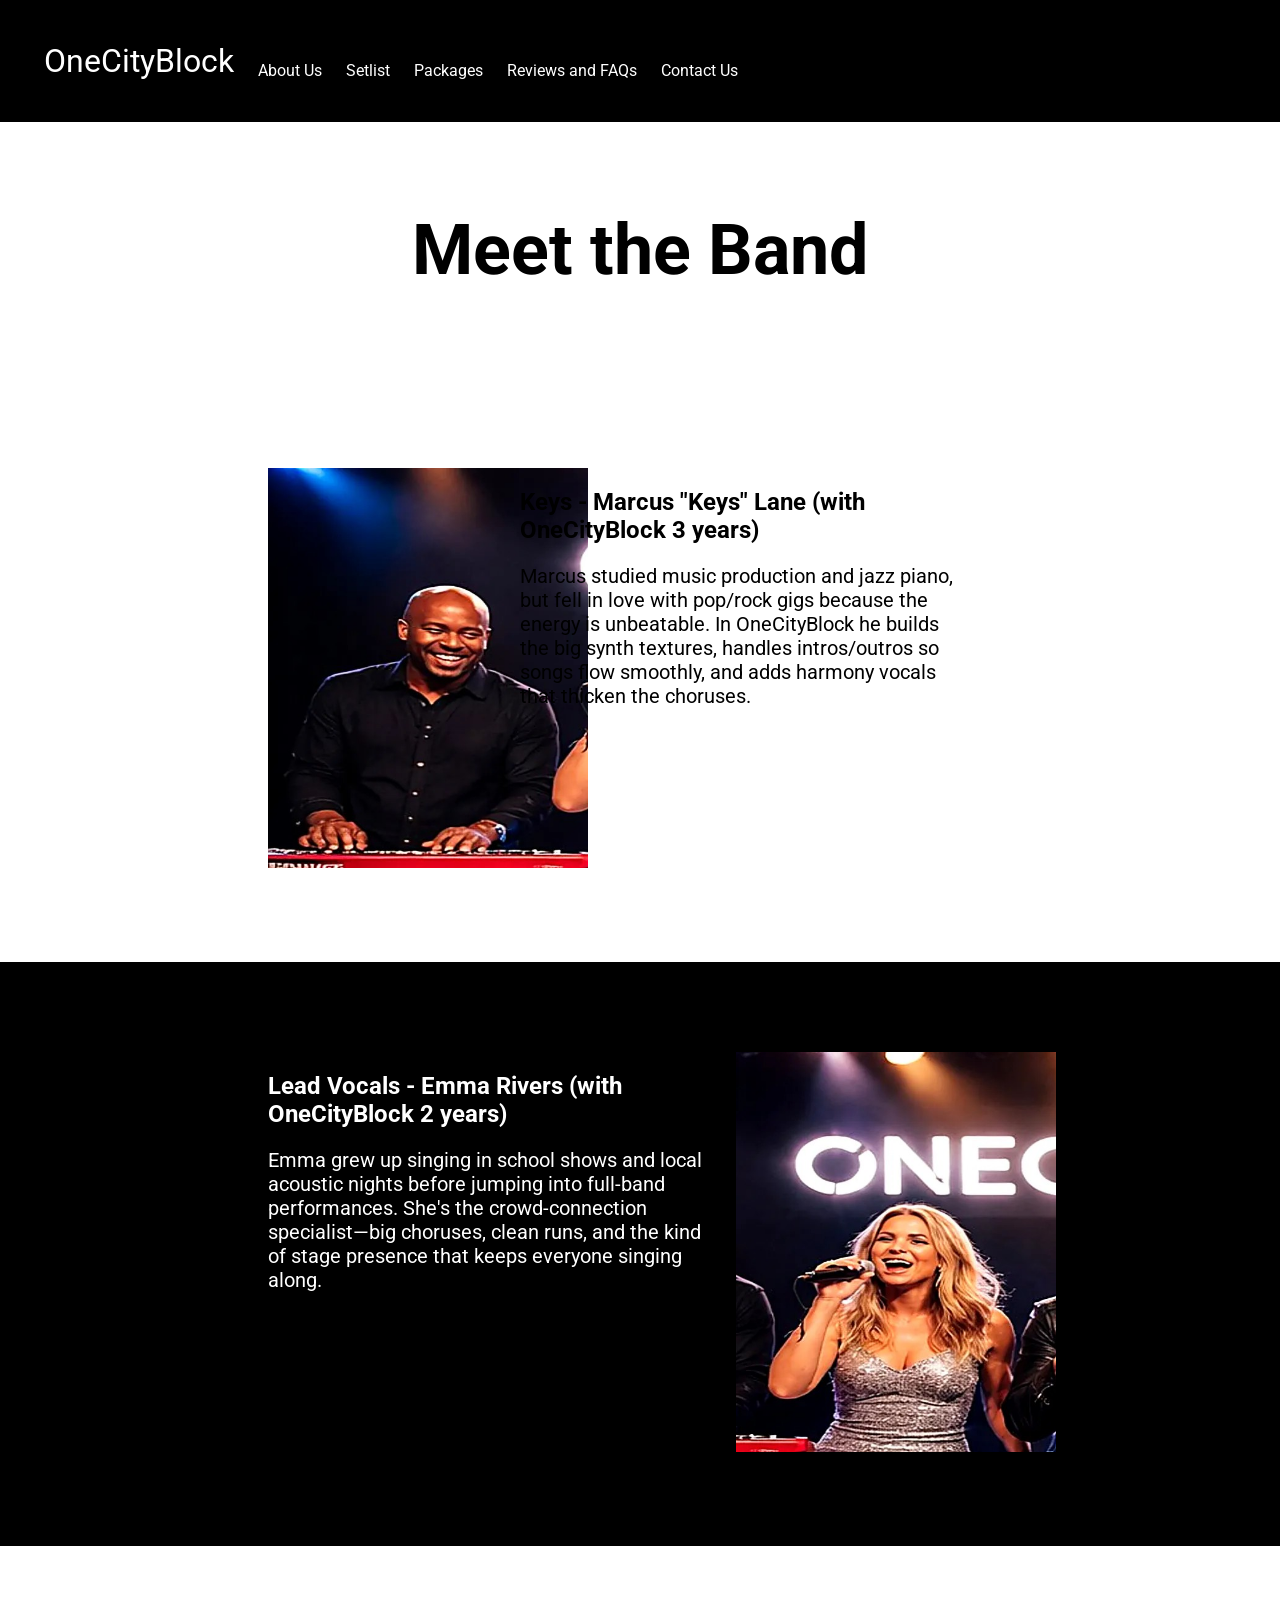
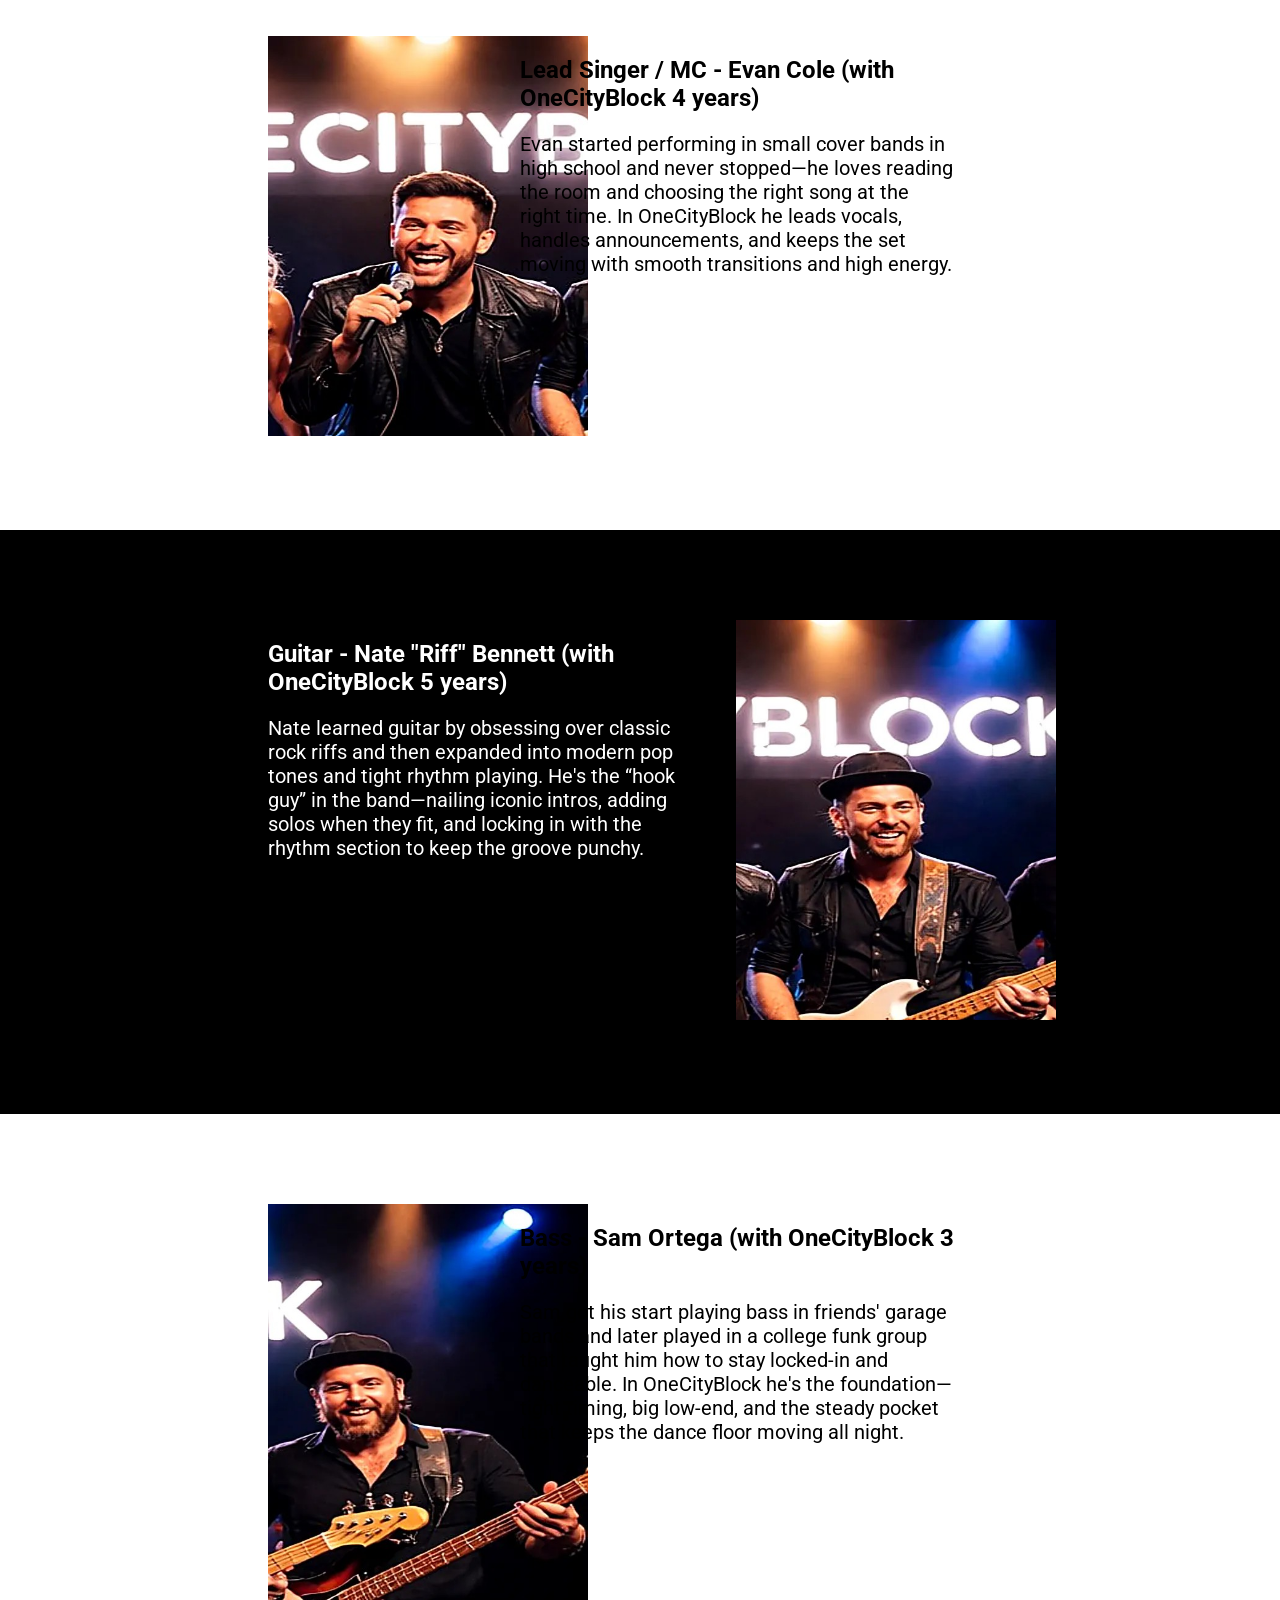
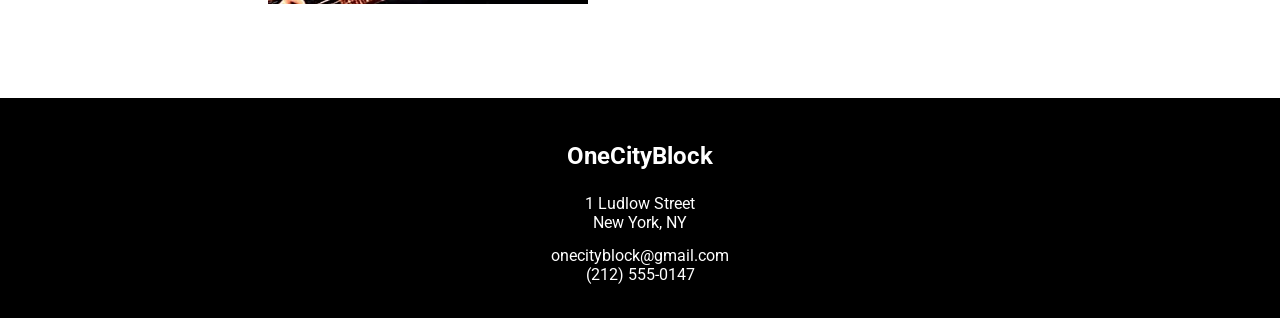
==== about.html @ 922a5faf "first upload" ====
<!DOCTYPE html>
<html>
<head>

    <link rel="preconnect" href="https://fonts.googleapis.com">
    <link rel="preconnect" href="https://fonts.gstatic.com" crossorigin>
    <link href="https://fonts.googleapis.com/css2?family=Roboto:ital,wght@0,100..900;1,100..900&display=swap" rel="stylesheet">

    <link rel='stylesheet' href='styles.css'>
    <style type = "text/css">
        #part ul{list-style-type: none;}
        #part ul li{font-size: 20px; display: inline-block;}
        /*Centers the page hero and makes the font bigger*/
        h1{text-align: center; font-size: 70px; font-weight: 700; padding: 40px 24px;}
        #bio_wrap p{font-size: 20px;}

        /*Creates a box for the bio content*/
        #bio_1, #bio_3, #bio_5{width: 100%; padding: 30px 20px; box-sizing: border-box; padding: 90px 20px;}
        /*Makes the bio and picture of the band member adjacent*/
        #bio_1 .bio, #bio_1 .pic, #bio_3 .bio, #bio_3 .pic, #bio_5 .bio, #bio_5 .pic{display: inline-block; 
                                                               vertical-align: top; box-sizing: border-box;}
        /*Sets width and text alingment of the bio*/
        #bio_1 .bio, #bio_3 .bio, #bio_5 .bio{width: 35%; text-align: left; margin-left: 0px; }
        /*Sets width and of the picture and shifts it to the right*/
        #bio_1 .pic, #bio_3 .pic, #bio_5 .pic{width: 20%; margin-left: 20%;}
        /*Adjusts the size of the picture*/
        #bio_1 .pic img, #bio_3 .pic img, #bio_5 .pic img{width: auto; height: 400px;}

        /*Creates a box for the content with a black background and sets font color to white*/
        #bio_2, #bio_4{width: 100%; padding: 30px 20px; box-sizing: border-box;  
                       background-color: #000000; color: #ffffff; padding: 90px 20px;}
        /*Makes the bio and picture of the band member adjacent*/
        #bio_2 .bio, #bio_2 .pic, #bio_4 .bio, #bio_4 .pic{display: inline-block; vertical-align: top; box-sizing: border-box;}
        /*Sets width and text alingment of the bio. Also shifts to the right*/
        #bio_2 .bio, #bio_4 .bio{width: 35%; text-align: left; margin-left: 20%; margin-right:30px }
        /*Sets width and of the picture*/
        #bio_2 .pic, #bio_4 .pic{width: 25%; margin-right: 0;}
        /*Adjusts the size of the picture*/
        #bio_2 .pic img, #bio_4 .pic img{width: auto; height: 400px;}

    </style>
    <meta charset="utf-8">
    <title>About Us</title>
</head>

<body>
    <main>
        <div id = "nav">
            <ul>
                <li class = 'logo'><a href = 'home.html'>OneCityBlock</a></li>
                <li><a href = 'about.html'>About Us</a></li>
                <li><a href = 'setlist.html'>Setlist</a></li>
                <li><a href = 'packages.html'>Packages</a></li>
                <li><a href = 'review_faq.html'>Reviews and FAQs</a></li>
                <li><a href = 'contact.html'>Contact Us</a></li>
            </ul>
        </div>
        <h1>Meet the Band</h1>

        <div id="bio_wrap">
            <div id="bio_1">
                <div class="pic">
                    <img src="memb1.jpg">
                </div>

                <div class="bio">
                    <h2>Keys - Marcus "Keys" Lane (with OneCityBlock 3 years) </h2>
                    <p>Marcus studied music production and jazz piano, but fell
                    in love with pop/rock gigs because the energy is unbeatable. 
                    In OneCityBlock he builds the big synth textures, handles 
                    intros/outros so songs flow smoothly, and adds harmony vocals 
                    that thicken the choruses.</p>
                </div>
            </div>

            <div id="bio_2">
                <div class="bio">
                    <h2>Lead Vocals - Emma Rivers (with OneCityBlock 2 years)</h2>
                    <p>Emma grew up singing in school shows and local acoustic 
                        nights before jumping into full-band performances. She's the 
                        crowd-connection specialist—big choruses, clean runs, and the 
                        kind of stage presence that keeps everyone singing along.</p>
                </div>

                <div class="pic">
                    <img src="memb3.jpg">
                </div>
            </div>

            <div id="bio_3">
                <div class="pic">
                    <img src="memb5.jpg">
                </div>

                <div class="bio">
                    <h2>Lead Singer / MC - Evan Cole (with OneCityBlock 4 years)</h2>
                    <p>Evan started performing in small cover bands in high school 
                        and never stopped—he loves reading the room and choosing the 
                        right song at the right time. In OneCityBlock he leads vocals, 
                        handles announcements, and keeps the set moving with smooth 
                        transitions and high energy.</p>
                </div>
            </div>

            <div id="bio_4">
                <div class="bio">
                    <h2>Guitar - Nate "Riff" Bennett (with OneCityBlock 5 years)</h2>
                    <p>Nate learned guitar by obsessing over classic rock riffs and 
                        then expanded into modern pop tones and tight rhythm playing. 
                        He's the “hook guy” in the band—nailing iconic intros, adding 
                        solos when they fit, and locking in with the rhythm section 
                        to keep the groove punchy.</p>
                </div>

                <div class="pic">
                    <img src="memb2.jpg">
                </div>
            </div>

            <div id="bio_5">
                <div class="pic">
                    <img src="memb4.jpg">
                </div>

                <div class="bio">
                    <h2>Bass - Sam Ortega (with OneCityBlock 3 years)</h2>
                    <p>Sam got his start playing bass in friends' garage 
                        bands and later played in a college funk group that 
                        taught him how to stay locked-in and danceable. In 
                        OneCityBlock he's the foundation—tight timing, big 
                        low-end, and the steady pocket that keeps the dance 
                        floor moving all night.</p>
                </div>
            </div>
        </div>
    </main>

        
    <div id="footer">
        <h3>OneCityBlock</h3>
        <p>1 Ludlow Street <br /> New York, NY</p>
        <p>
            <a href="mailto:onecityblock@gmail.com">onecityblock@gmail.com</a> <br />
            <a href="tel:12125550147">(212) 555-0147</a>
        </p>
    </div>


</body>
</html>
---- styles.css ----
@charset "utf-8";

body{font-family: 'Roboto', sans-serif; margin: 0;}
#nav {background-color: #000000; padding: 24px;}
#nav ul{list-style: none; padding: 2px 10px;}
#nav ul li{display: inline-block; vertical-align: bottom;}
#nav ul li.logo a{color: #ffffff; text-decoration: none; font-size: 32px;}
#nav ul li a{color: #ffffff; text-decoration: none; padding:2px 10px}
#nav ul li a:hover{text-decoration: underline;}
#nav ul li.logo a:hover{text-decoration: none;}

/*Background for footer*/
#footer{background-color: #000000; color: #ffffff; padding: 20px 20px;
        text-align: center; font-size: 16px;}
/*footer header size*/
#footer h3{font-size: 24px;}
/*Sets email and phone link to white without underline*/
#footer a{color: #ffffff; text-decoration: none;}
/*Spacing between footer items*/
#footer p{margin: 14px 0;}
/*Underlines phone and email when hovering over them*/
#footer a:hover{text-decoration: underline;}

/*Found on StackOverflow, makes sure footer always sits on bottom of page*/
body,html{height: 100%;}
body{min-height: 100vh; margin: 0; display: flex; flex-direction: column;}
main{flex: 1;}
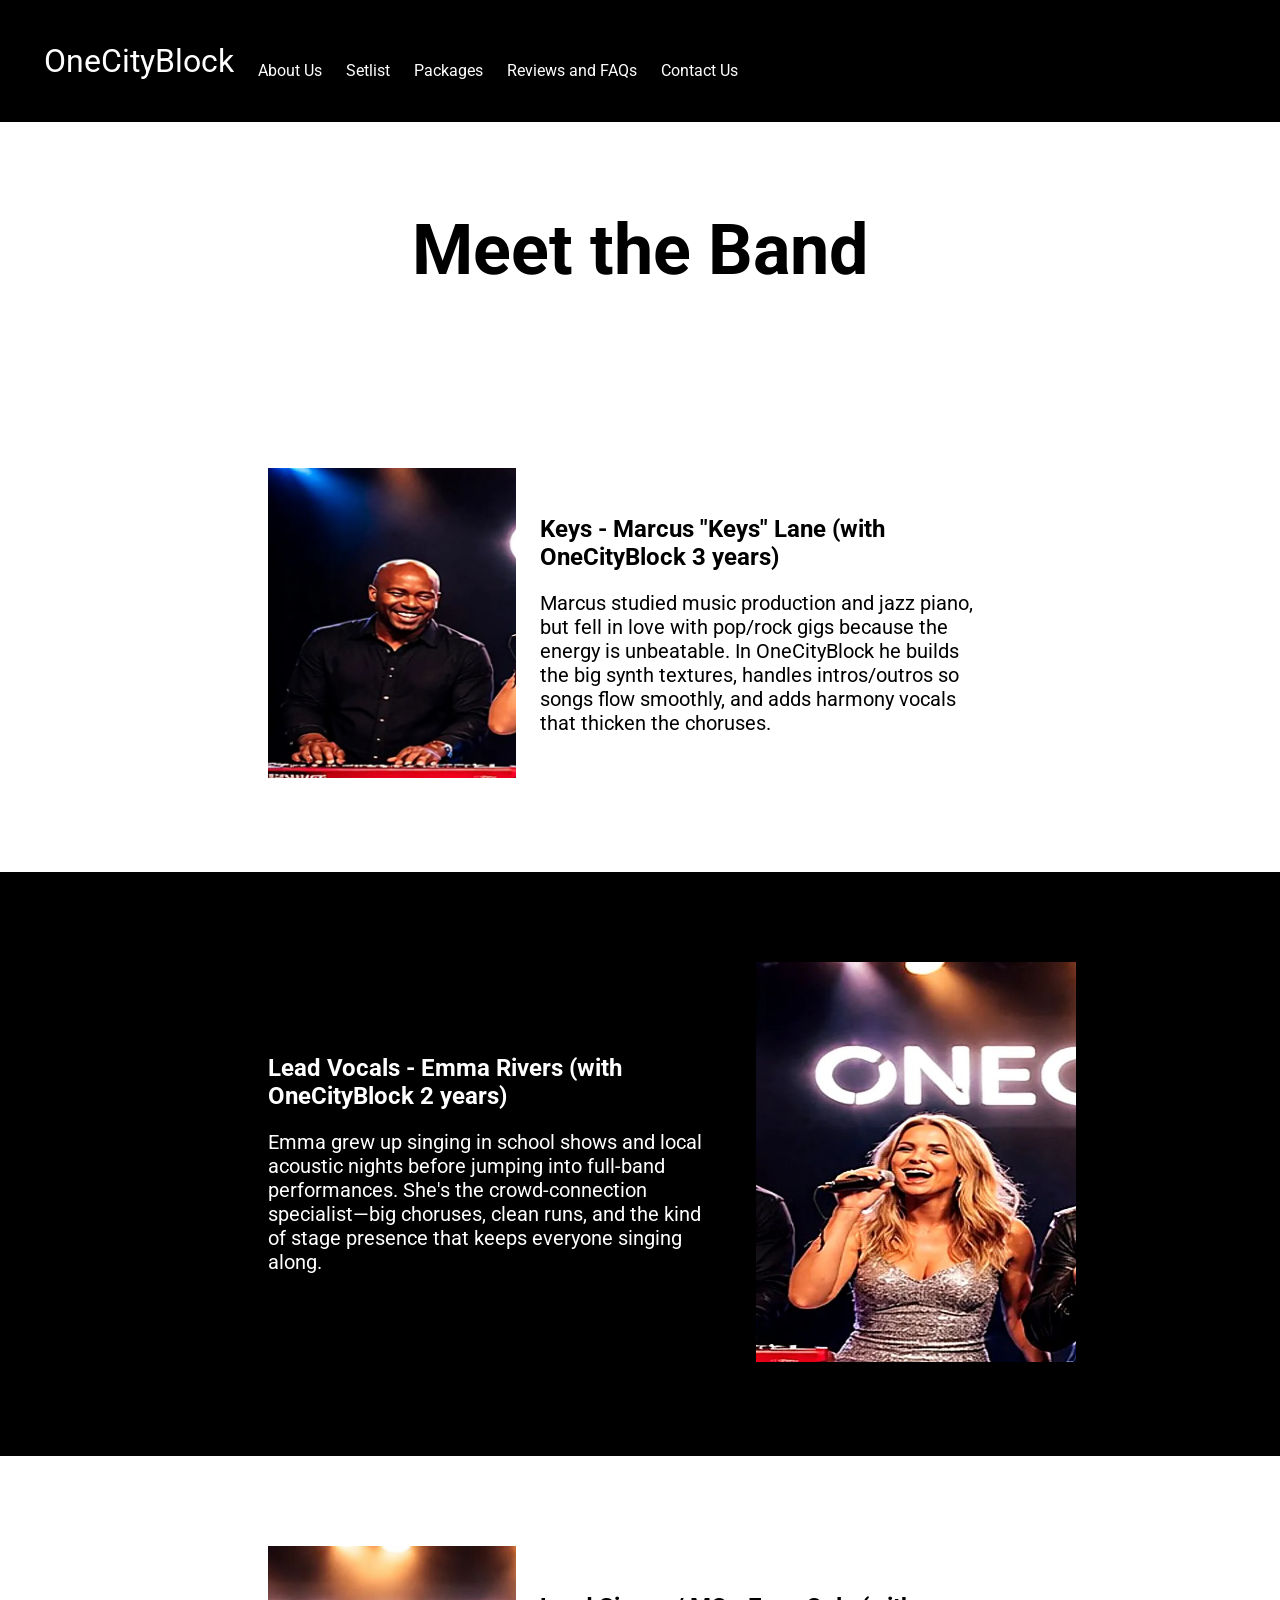
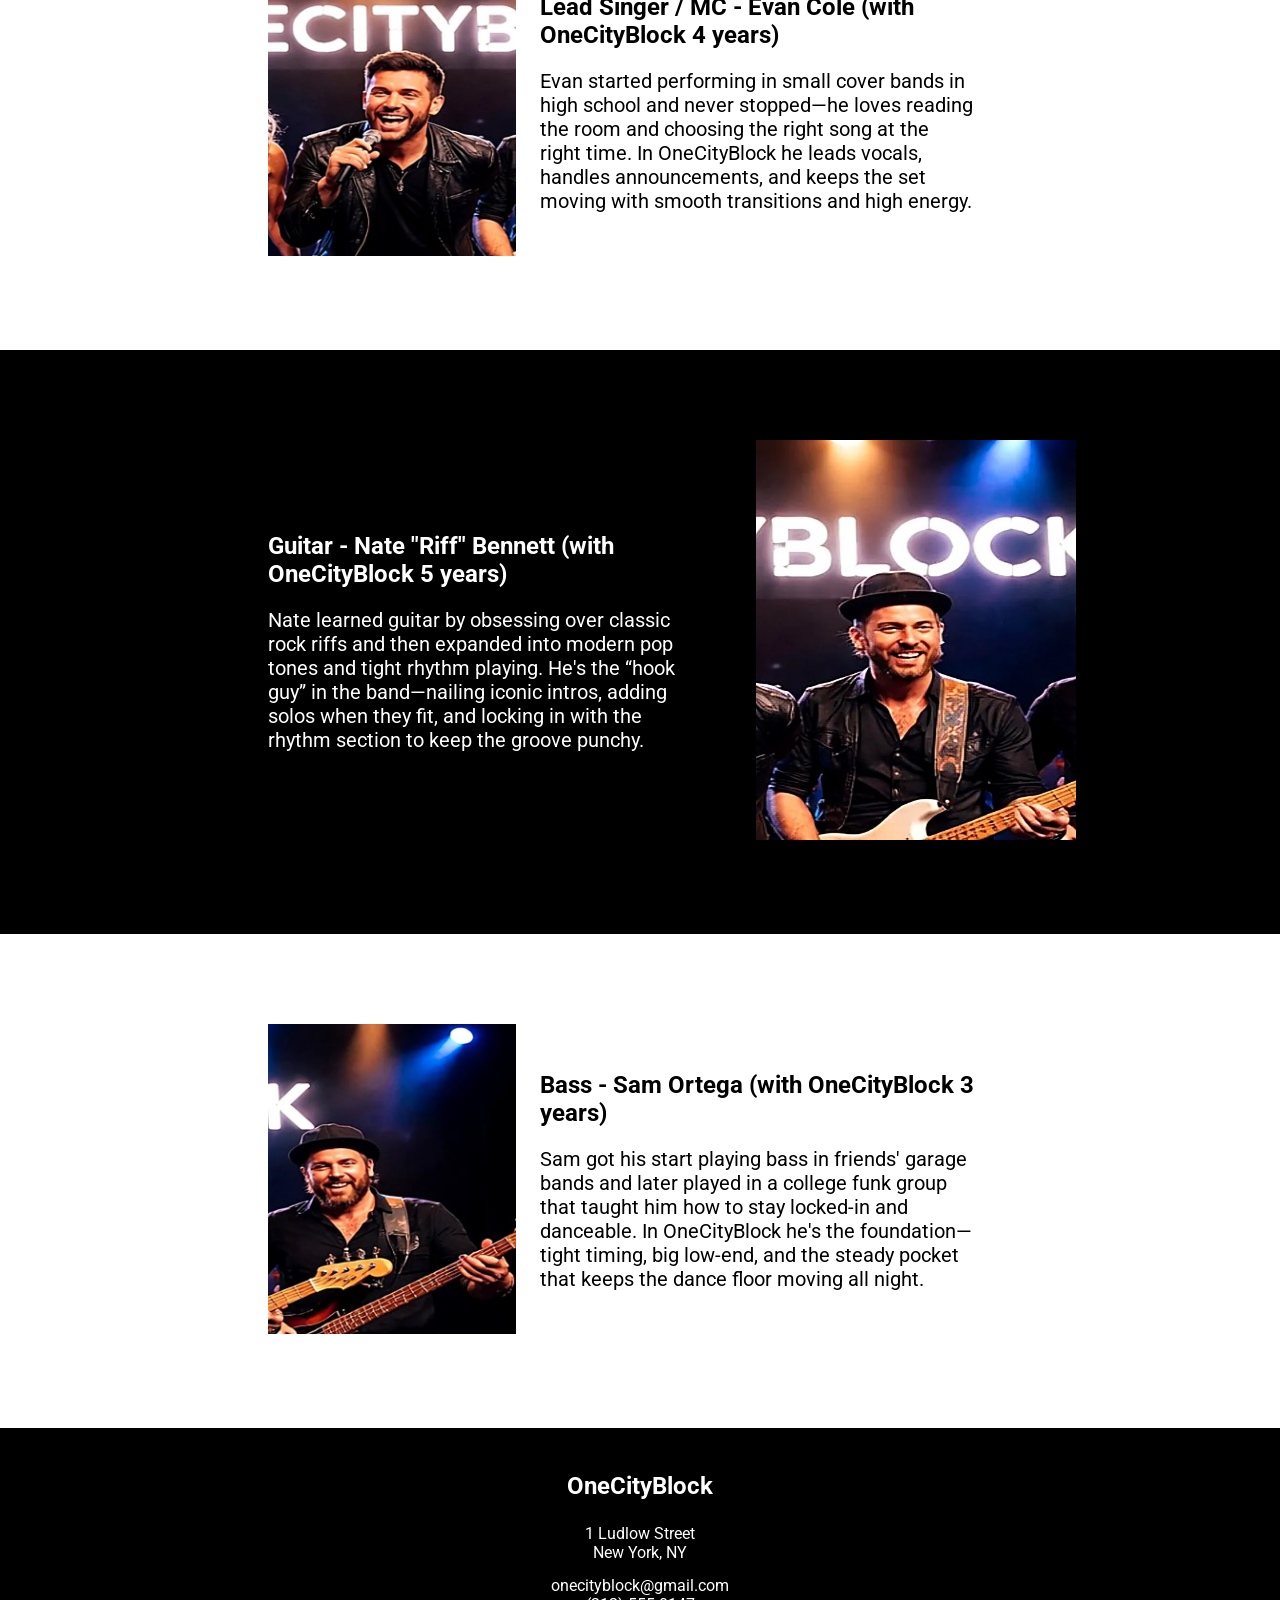
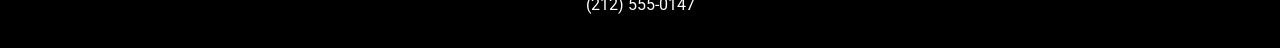
==== commit 60b719f6: "Add files via upload" ====
--- a/about.html
+++ b/about.html
@@ -15,22 +15,18 @@
         #bio_wrap p{font-size: 20px;}
 
         /*Creates a box for the bio content*/
-        #bio_1, #bio_3, #bio_5{width: 100%; padding: 30px 20px; box-sizing: border-box; padding: 90px 20px;}
-        /*Makes the bio and picture of the band member adjacent*/
-        #bio_1 .bio, #bio_1 .pic, #bio_3 .bio, #bio_3 .pic, #bio_5 .bio, #bio_5 .pic{display: inline-block; 
-                                                               vertical-align: top; box-sizing: border-box;}
+        #bio_1, #bio_3, #bio_5{width: 100%; box-sizing: border-box; padding: 90px 20px; display: flex; 
+                               align-items: center; gap: 24px;}
         /*Sets width and text alingment of the bio*/
         #bio_1 .bio, #bio_3 .bio, #bio_5 .bio{width: 35%; text-align: left; margin-left: 0px; }
         /*Sets width and of the picture and shifts it to the right*/
         #bio_1 .pic, #bio_3 .pic, #bio_5 .pic{width: 20%; margin-left: 20%;}
         /*Adjusts the size of the picture*/
-        #bio_1 .pic img, #bio_3 .pic img, #bio_5 .pic img{width: auto; height: 400px;}
+        #bio_1 .pic img, #bio_3 .pic img, #bio_5 .pic img{width: 100%; height: auto; max-height: 400px;}
 
         /*Creates a box for the content with a black background and sets font color to white*/
-        #bio_2, #bio_4{width: 100%; padding: 30px 20px; box-sizing: border-box;  
-                       background-color: #000000; color: #ffffff; padding: 90px 20px;}
-        /*Makes the bio and picture of the band member adjacent*/
-        #bio_2 .bio, #bio_2 .pic, #bio_4 .bio, #bio_4 .pic{display: inline-block; vertical-align: top; box-sizing: border-box;}
+        #bio_2, #bio_4{width: 100%; box-sizing: border-box; padding: 90px 20px; display: flex;
+                       align-items: center; gap: 24px; background-color: #000000; color: #ffffff;}
         /*Sets width and text alingment of the bio. Also shifts to the right*/
         #bio_2 .bio, #bio_4 .bio{width: 35%; text-align: left; margin-left: 20%; margin-right:30px }
         /*Sets width and of the picture*/
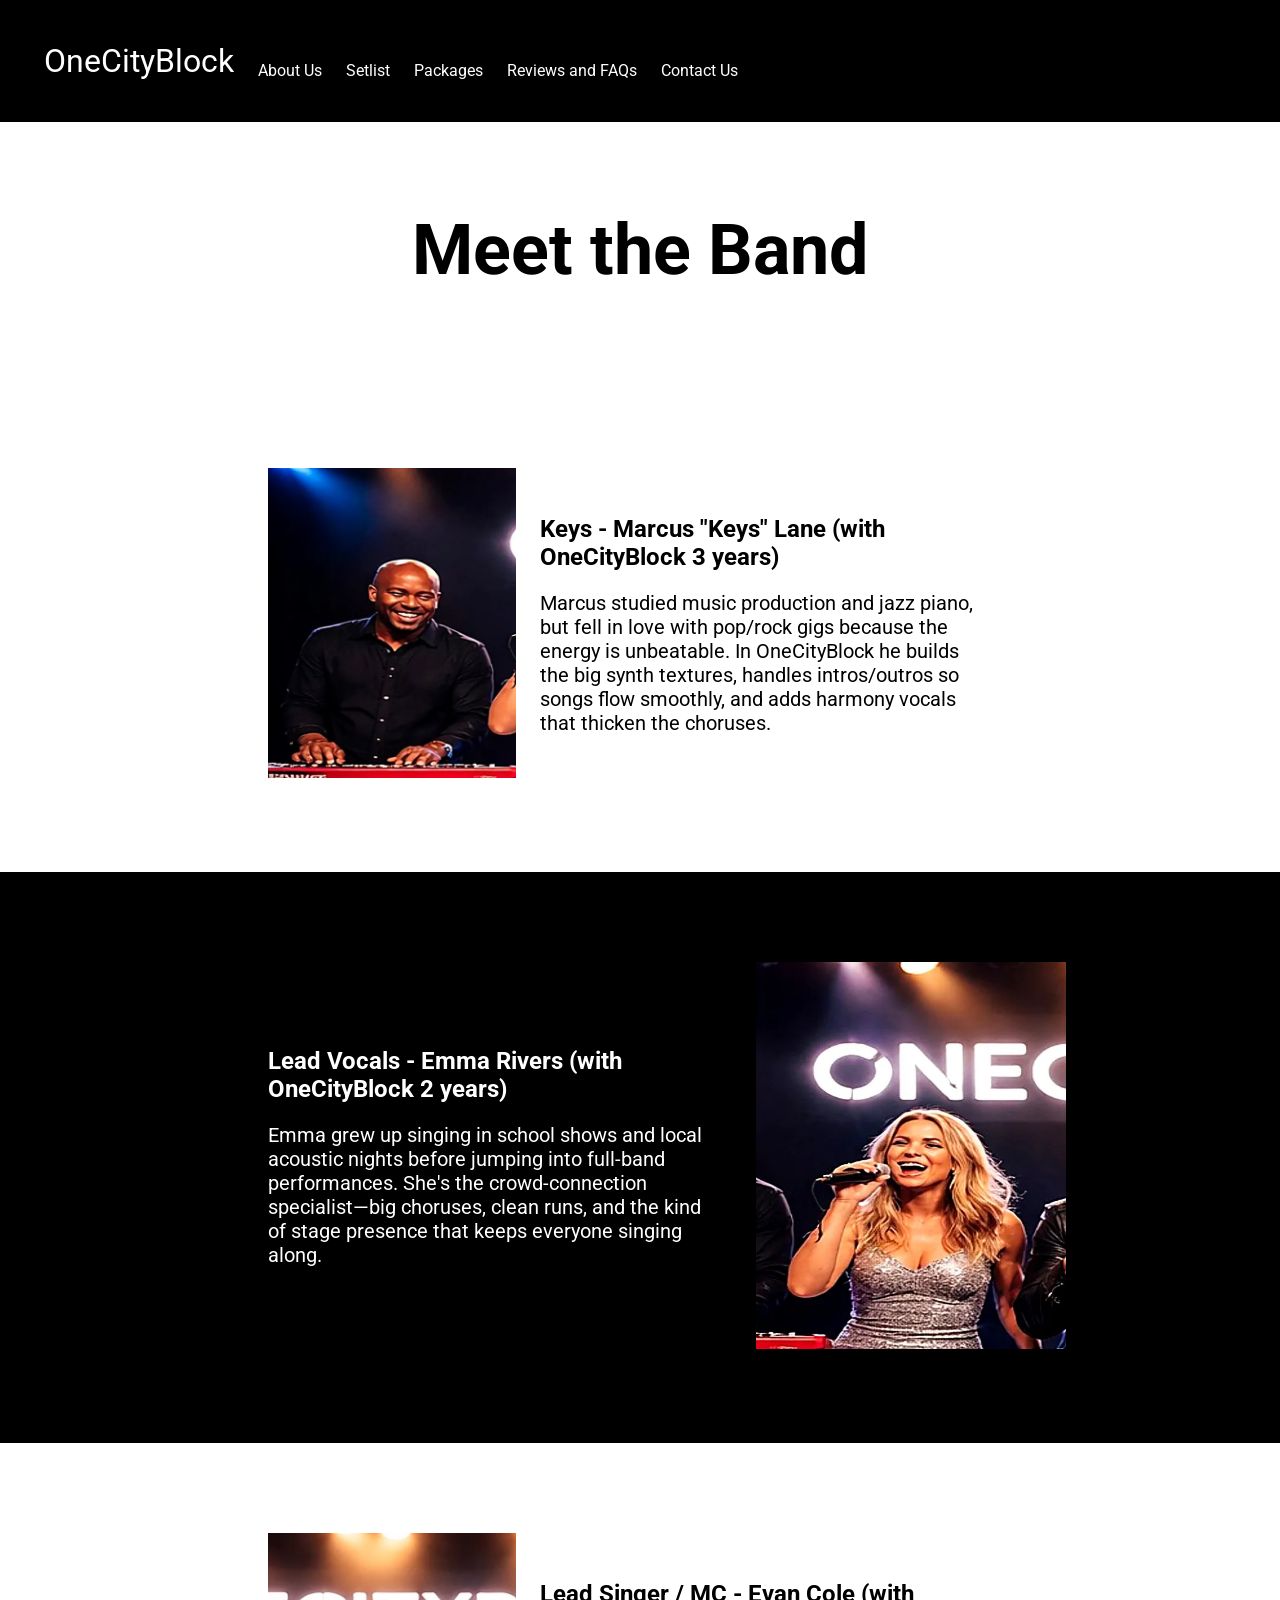
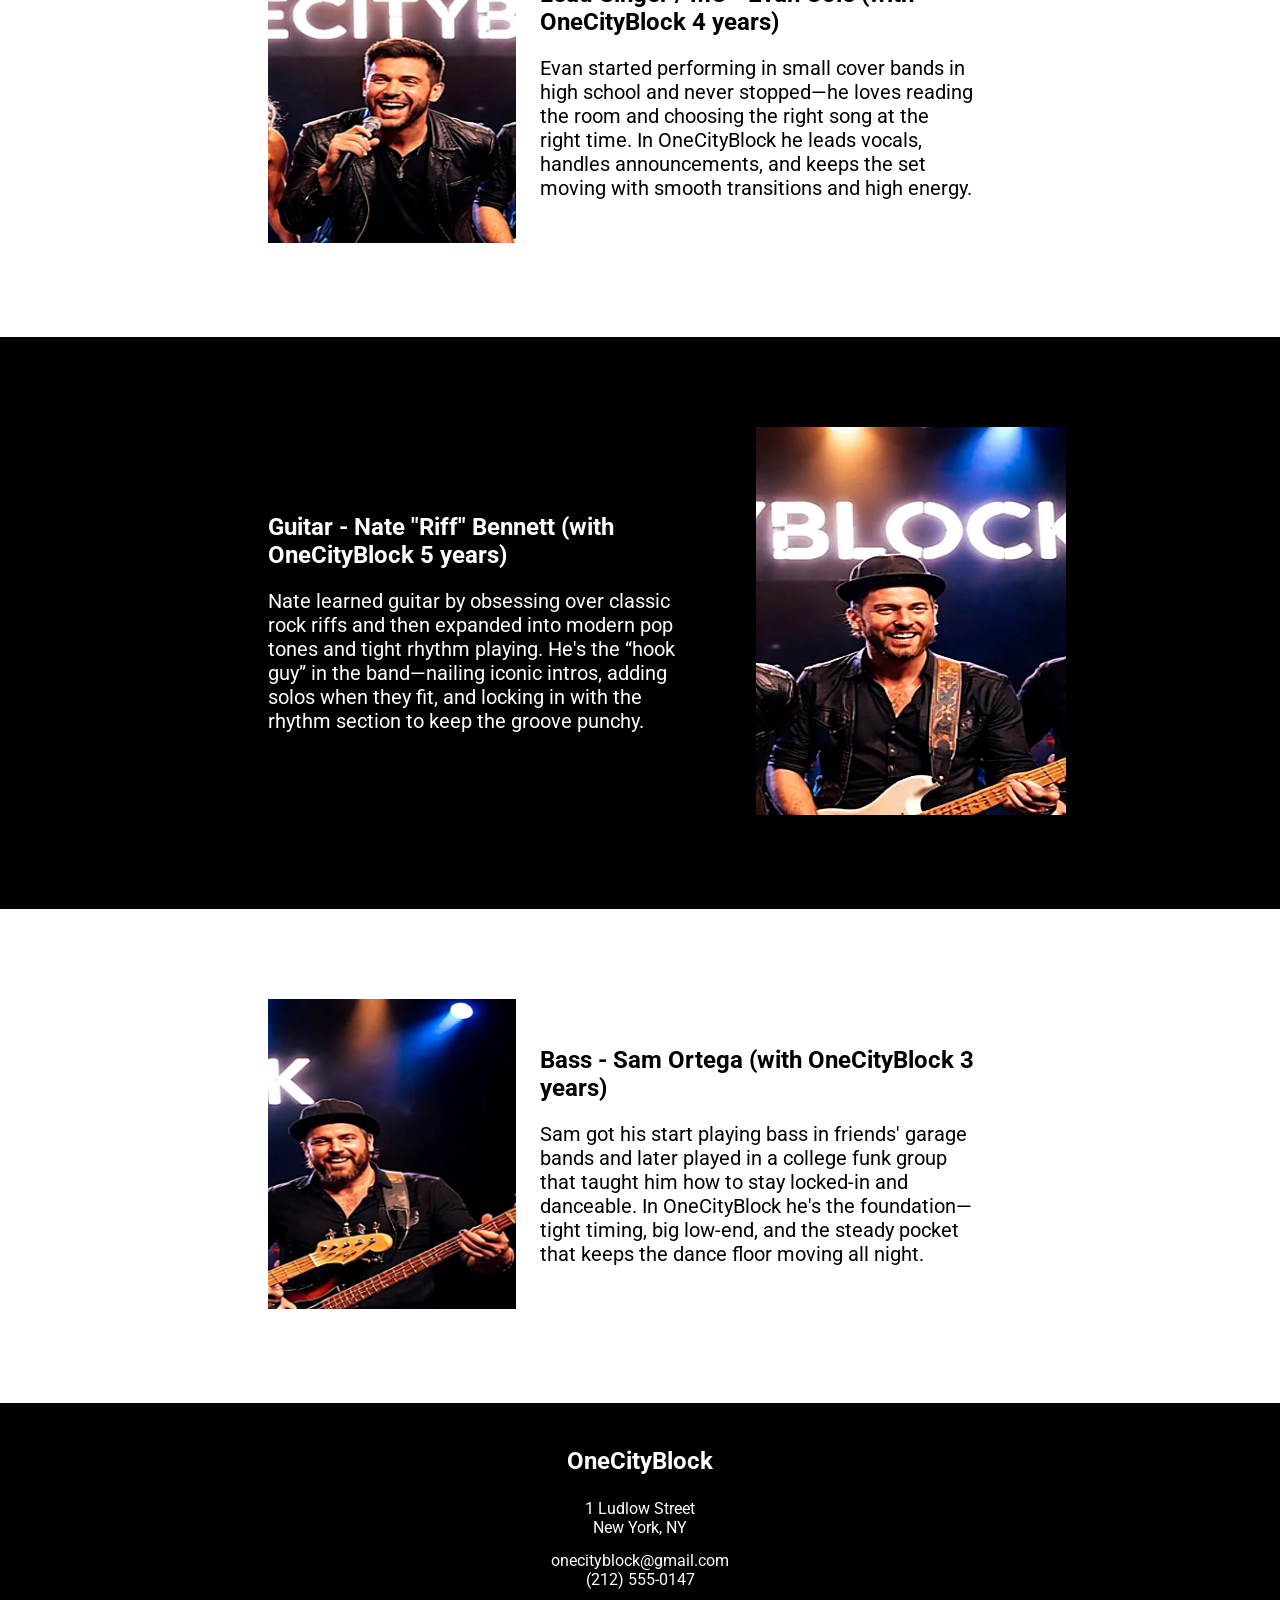
==== commit 801d1a7b: "Add files via upload" ====
--- a/about.html
+++ b/about.html
@@ -32,7 +32,7 @@
         /*Sets width and of the picture*/
         #bio_2 .pic, #bio_4 .pic{width: 25%; margin-right: 0;}
         /*Adjusts the size of the picture*/
-        #bio_2 .pic img, #bio_4 .pic img{width: auto; height: 400px;}
+        #bio_2 .pic img, #bio_4 .pic img{width: 100%; height: auto; max-height: 400px;}
 
     </style>
     <meta charset="utf-8">
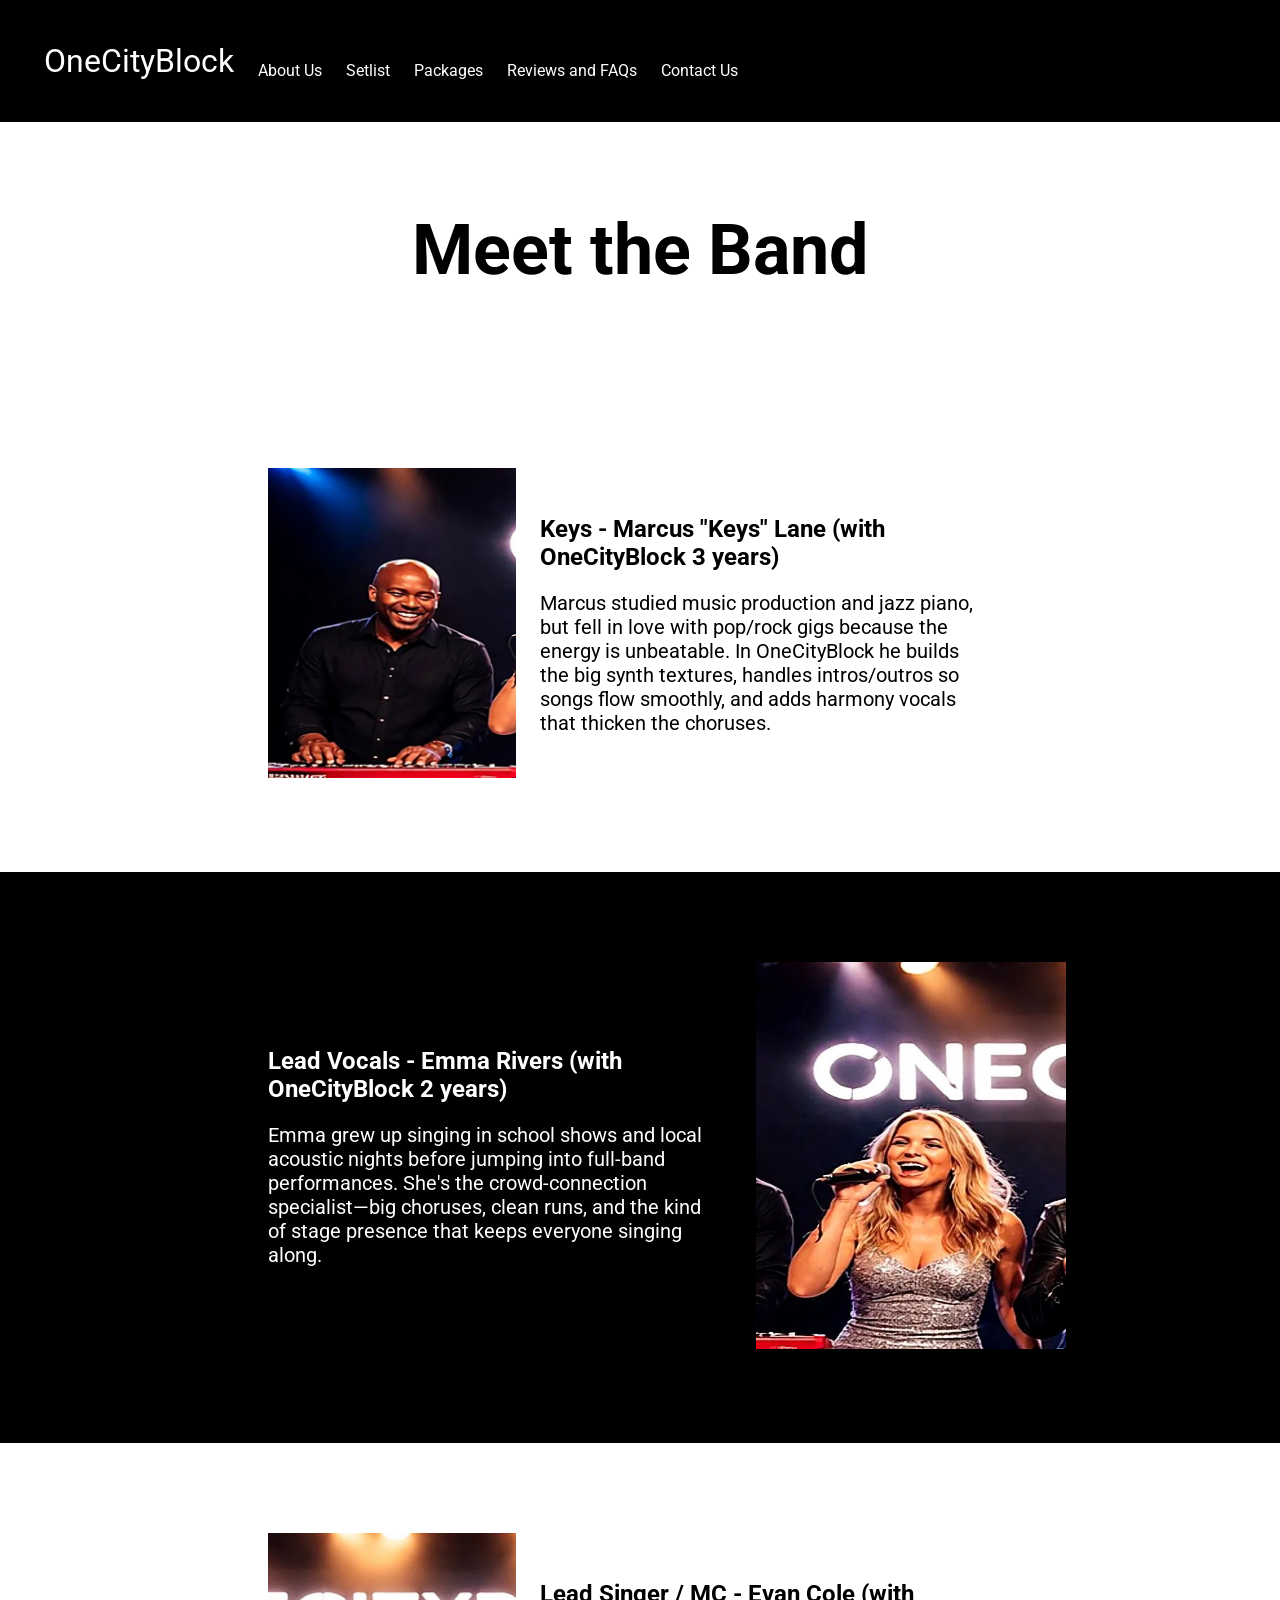
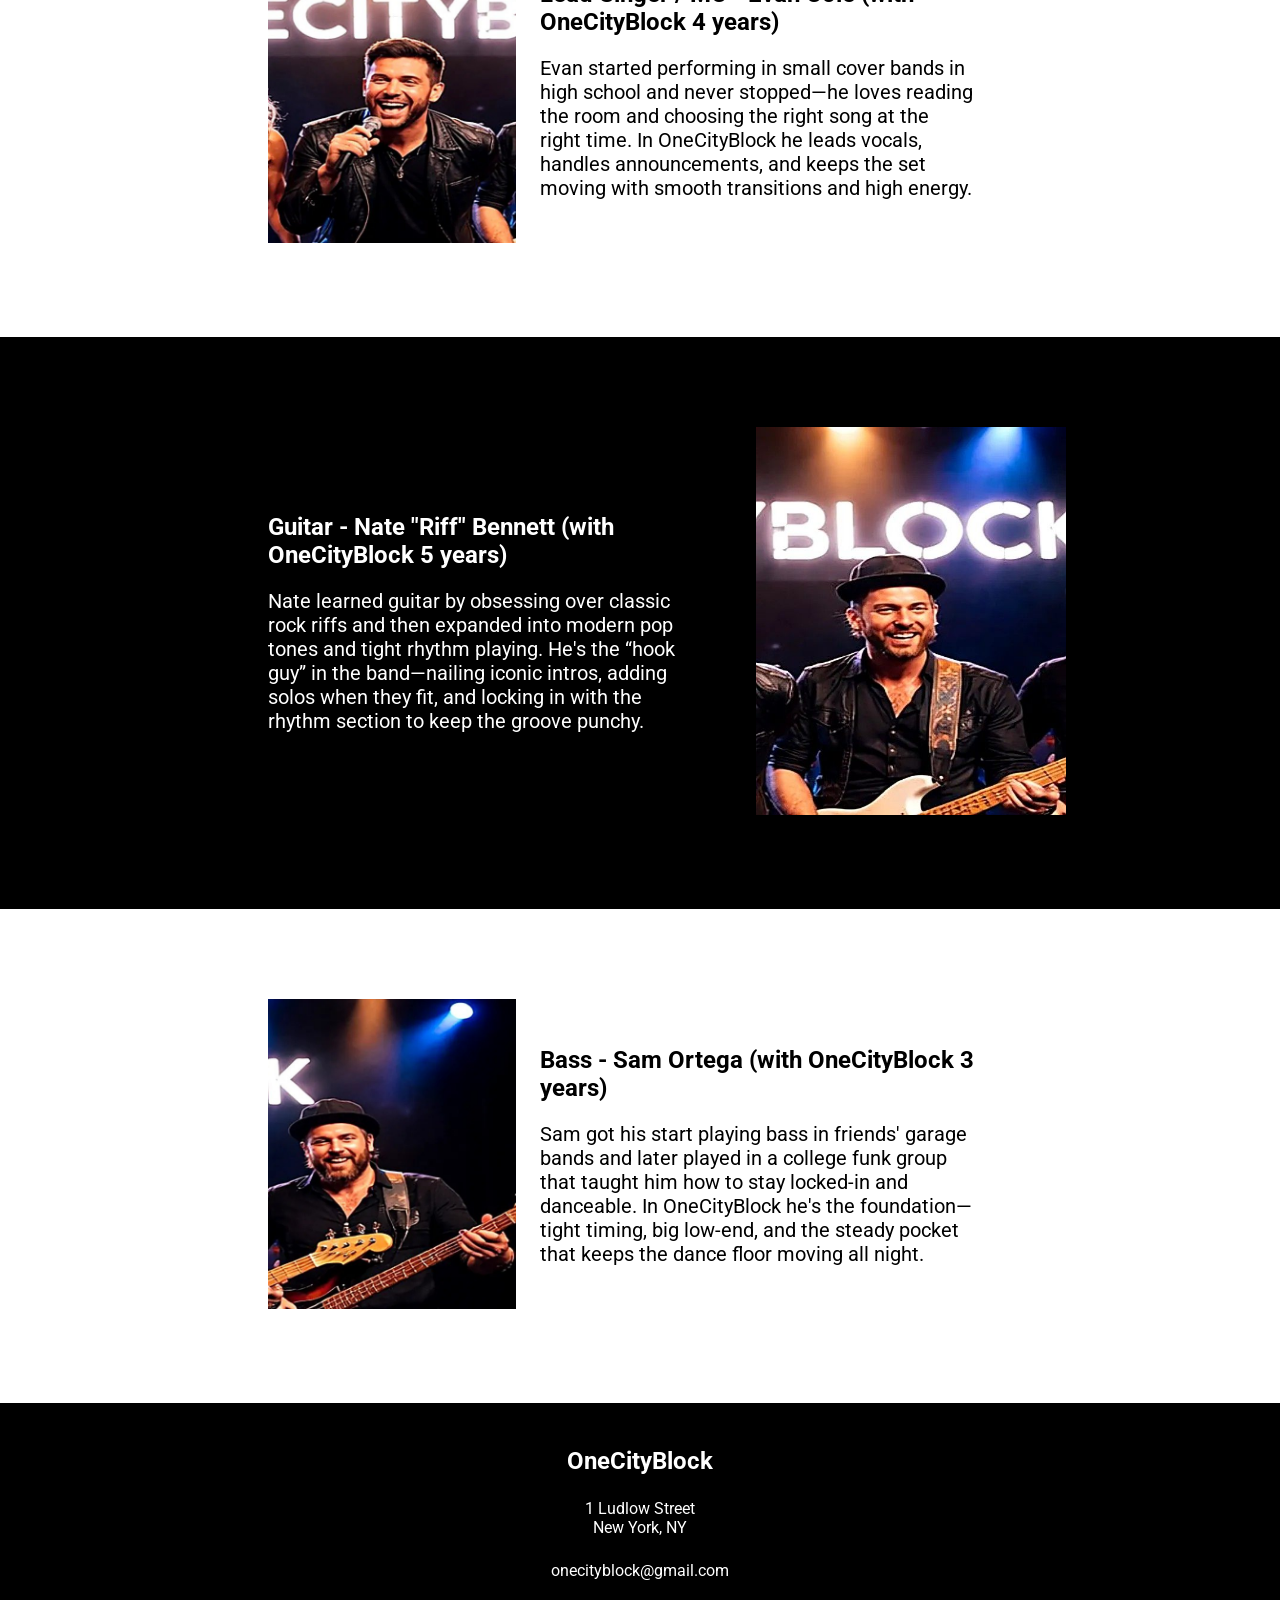
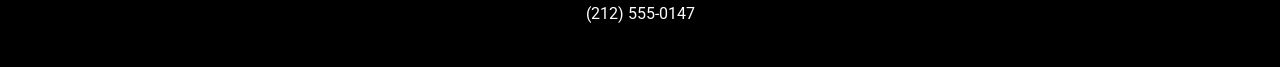
==== commit d8d6e356: "updating all footers" ====
--- a/about.html
+++ b/about.html
@@ -136,7 +136,7 @@
         <h3>OneCityBlock</h3>
         <p>1 Ludlow Street <br /> New York, NY</p>
         <p>
-            <a href="mailto:onecityblock@gmail.com">onecityblock@gmail.com</a> <br />
+            <a href="mailto:onecityblock@gmail.com">onecityblock@gmail.com</a> 
             <a href="tel:12125550147">(212) 555-0147</a>
         </p>
     </div>
--- a/styles.css
+++ b/styles.css
@@ -14,8 +14,8 @@
         text-align: center; font-size: 16px;}
 /*footer header size*/
 #footer h3{font-size: 24px;}
-/*Sets email and phone link to white without underline*/
-#footer a{color: #ffffff; text-decoration: none;}
+/*Puts email and phone links on their own line with spacing*/
+#footer a{color: #ffffff; text-decoration: none; display: block; padding: 10px 14px; margin: 4px;}
 /*Spacing between footer items*/
 #footer p{margin: 14px 0;}
 /*Underlines phone and email when hovering over them*/
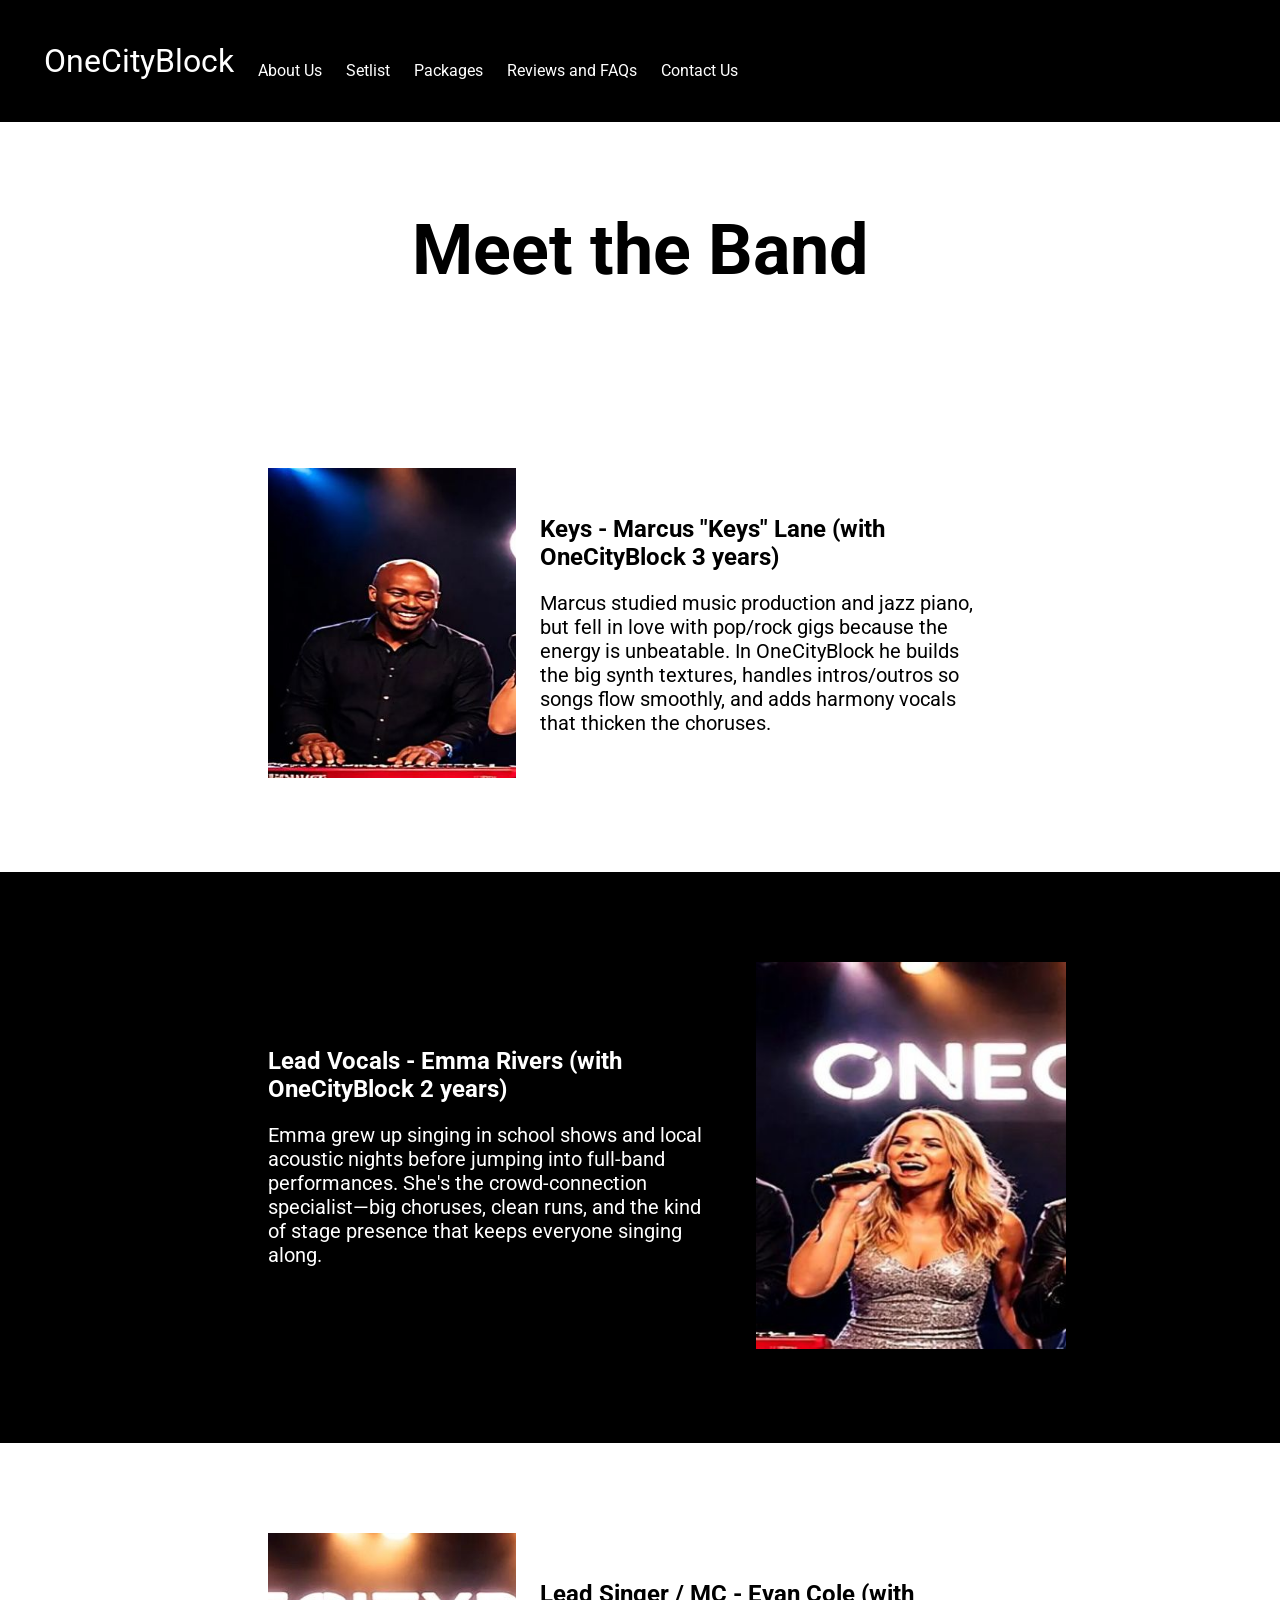
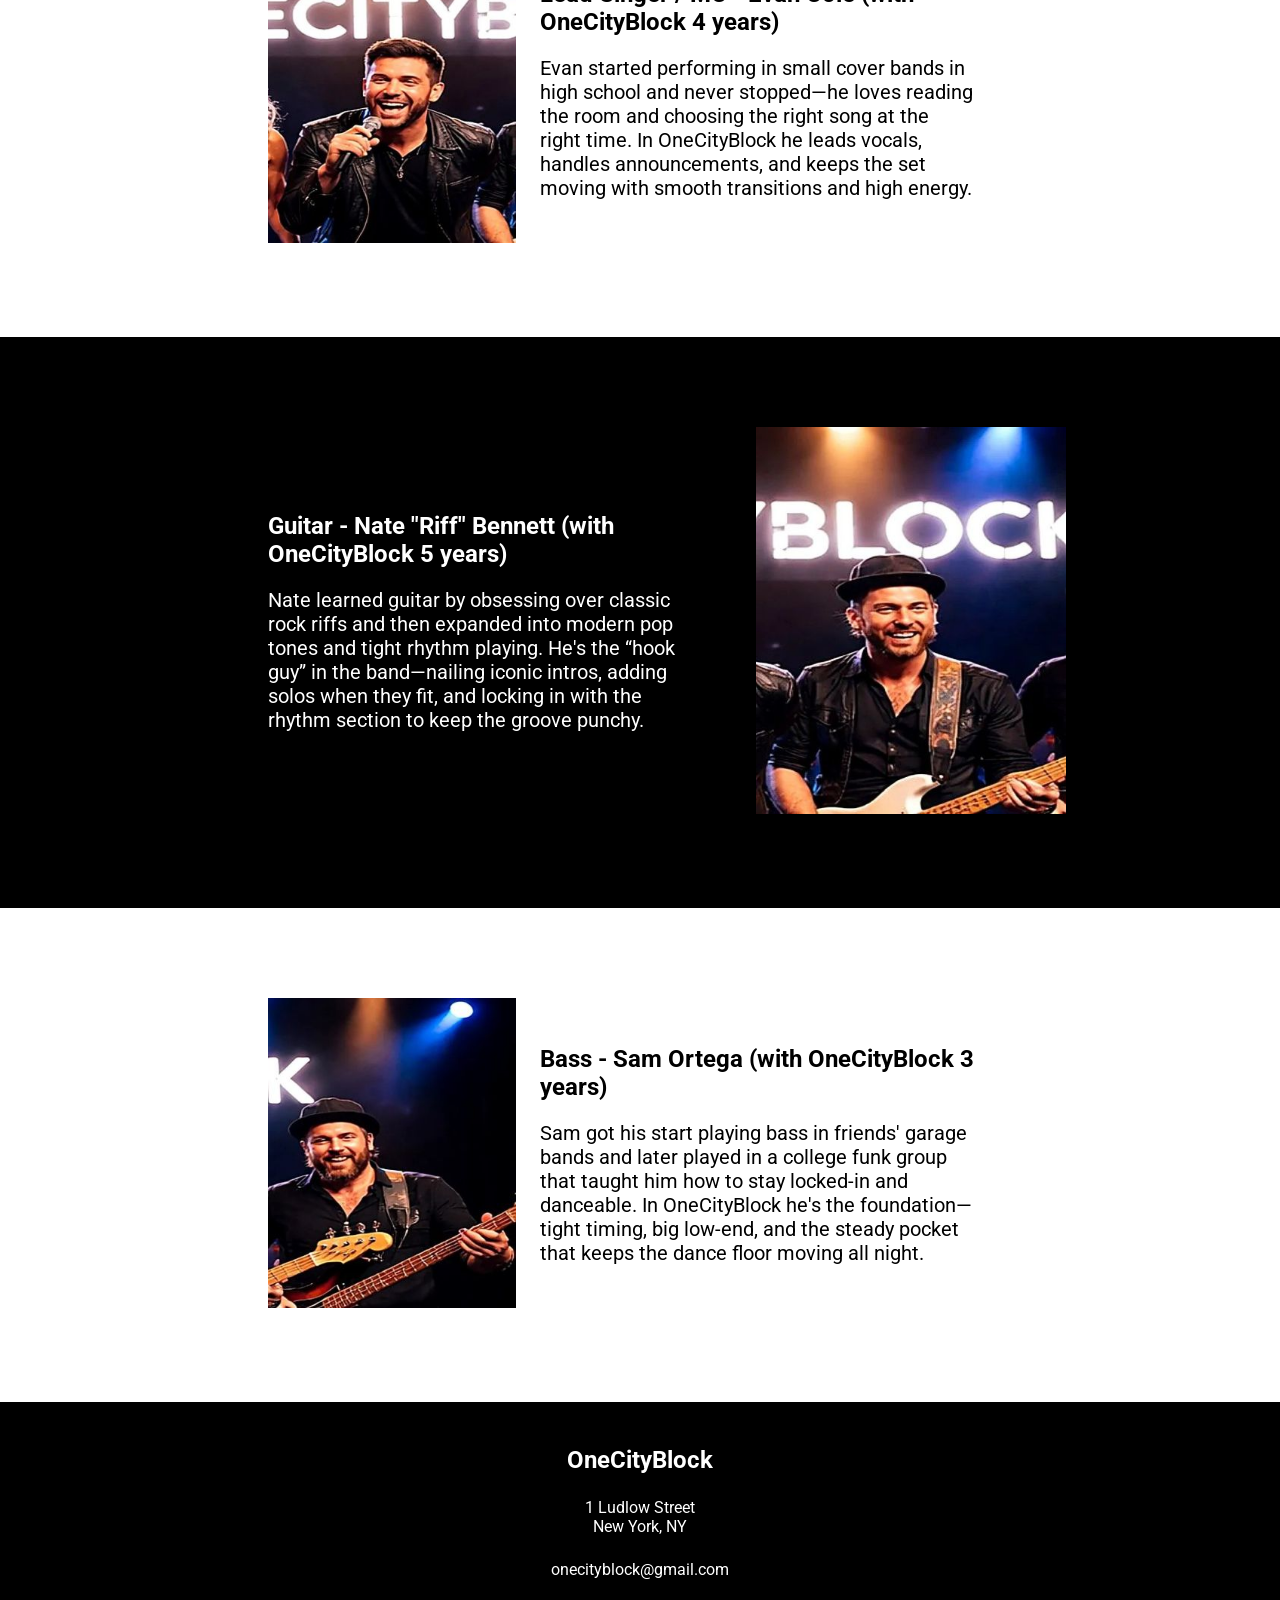
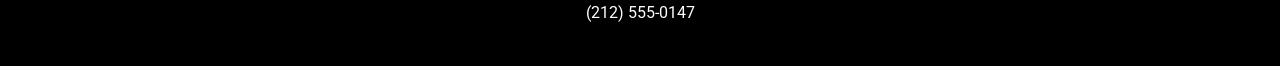
==== commit b5881f8e: "image resizing and website optimization" ====
--- a/about.html
+++ b/about.html
@@ -56,7 +56,7 @@
         <div id="bio_wrap">
             <div id="bio_1">
                 <div class="pic">
-                    <img src="memb1.jpg">
+                    <img src="memb1.jpg" alt="memb1" width="329" height="411">
                 </div>
 
                 <div class="bio">
@@ -79,13 +79,13 @@
                 </div>
 
                 <div class="pic">
-                    <img src="memb3.jpg">
+                    <img src="memb3.jpg" alt="memb3" width="329" height="411">
                 </div>
             </div>
 
             <div id="bio_3">
                 <div class="pic">
-                    <img src="memb5.jpg">
+                    <img src="memb5.jpg" alt="memb5" width="329" height="411">
                 </div>
 
                 <div class="bio">
@@ -109,13 +109,13 @@
                 </div>
 
                 <div class="pic">
-                    <img src="memb2.jpg">
+                    <img src="memb2.jpg" alt="memb2" width="329" height="411">
                 </div>
             </div>
 
             <div id="bio_5">
                 <div class="pic">
-                    <img src="memb4.jpg">
+                    <img src="memb4.jpg" alt="memb4" width="329" height="411">
                 </div>
 
                 <div class="bio">
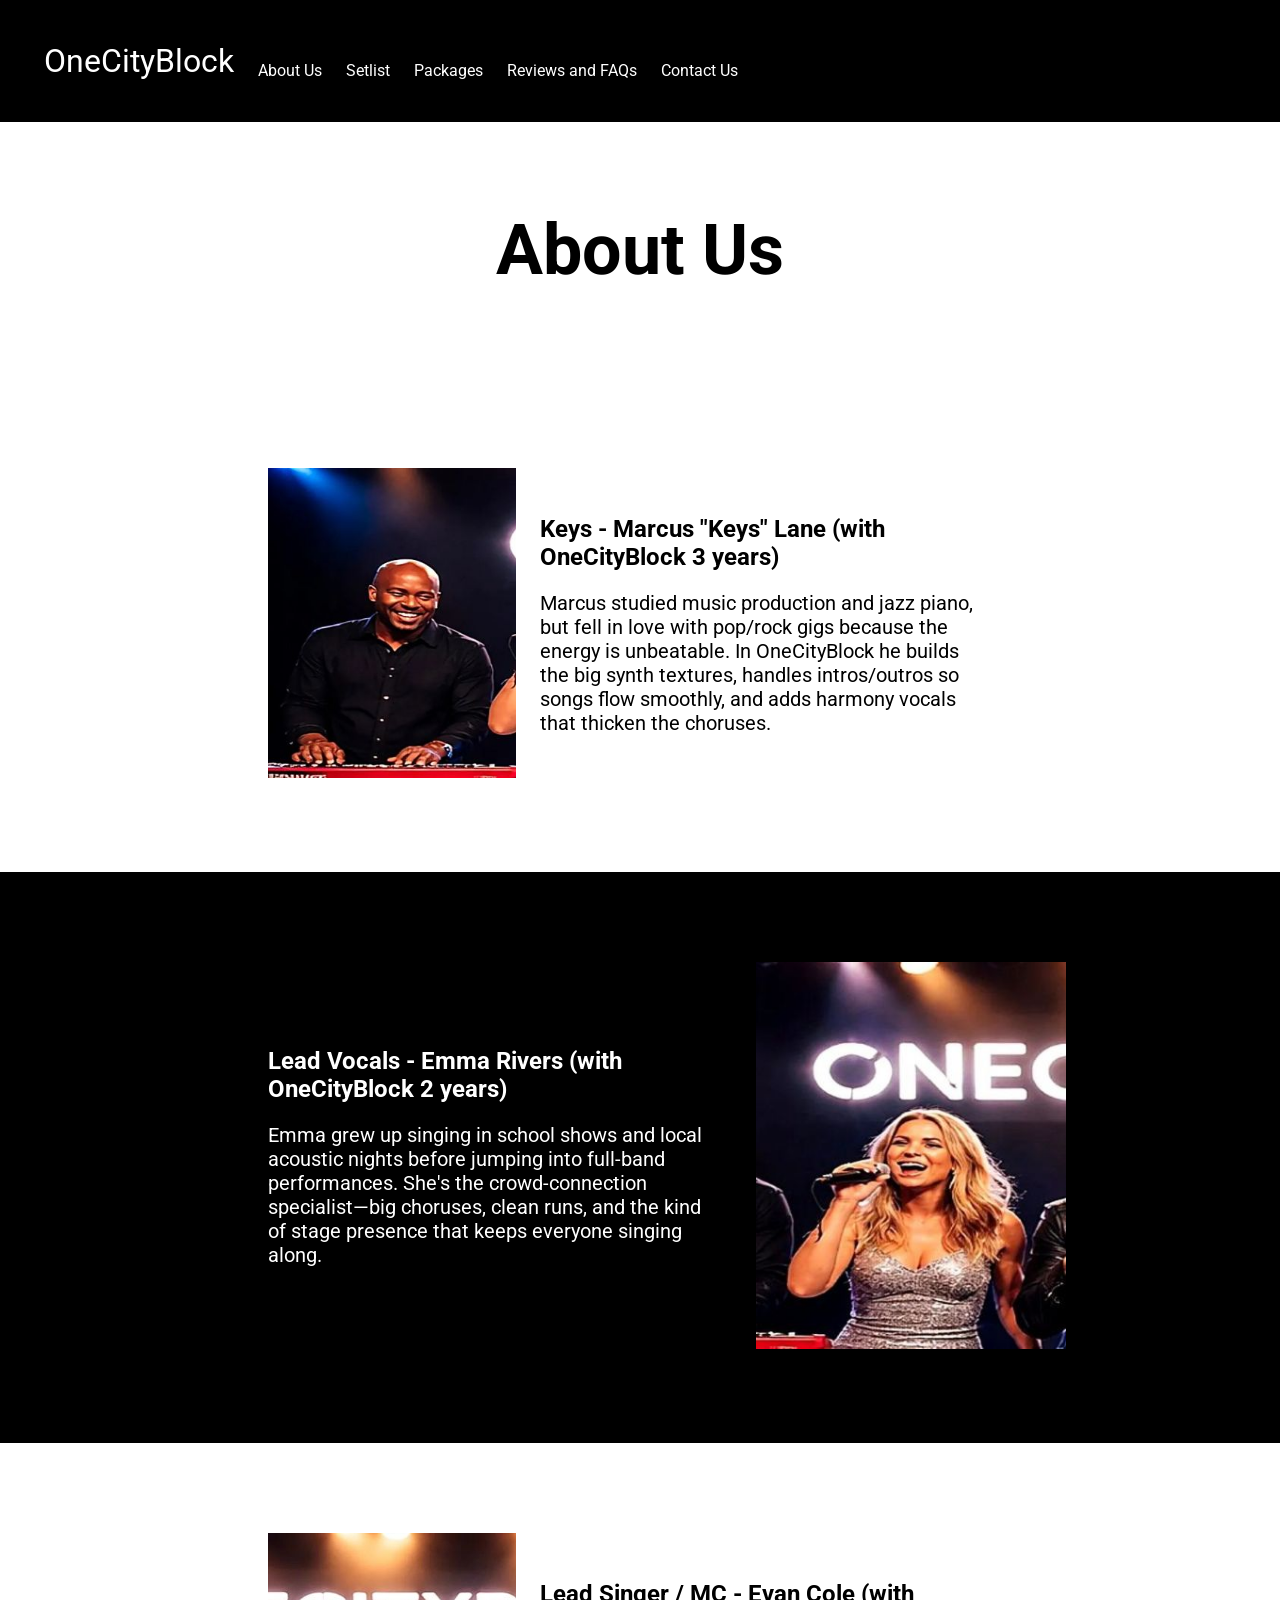
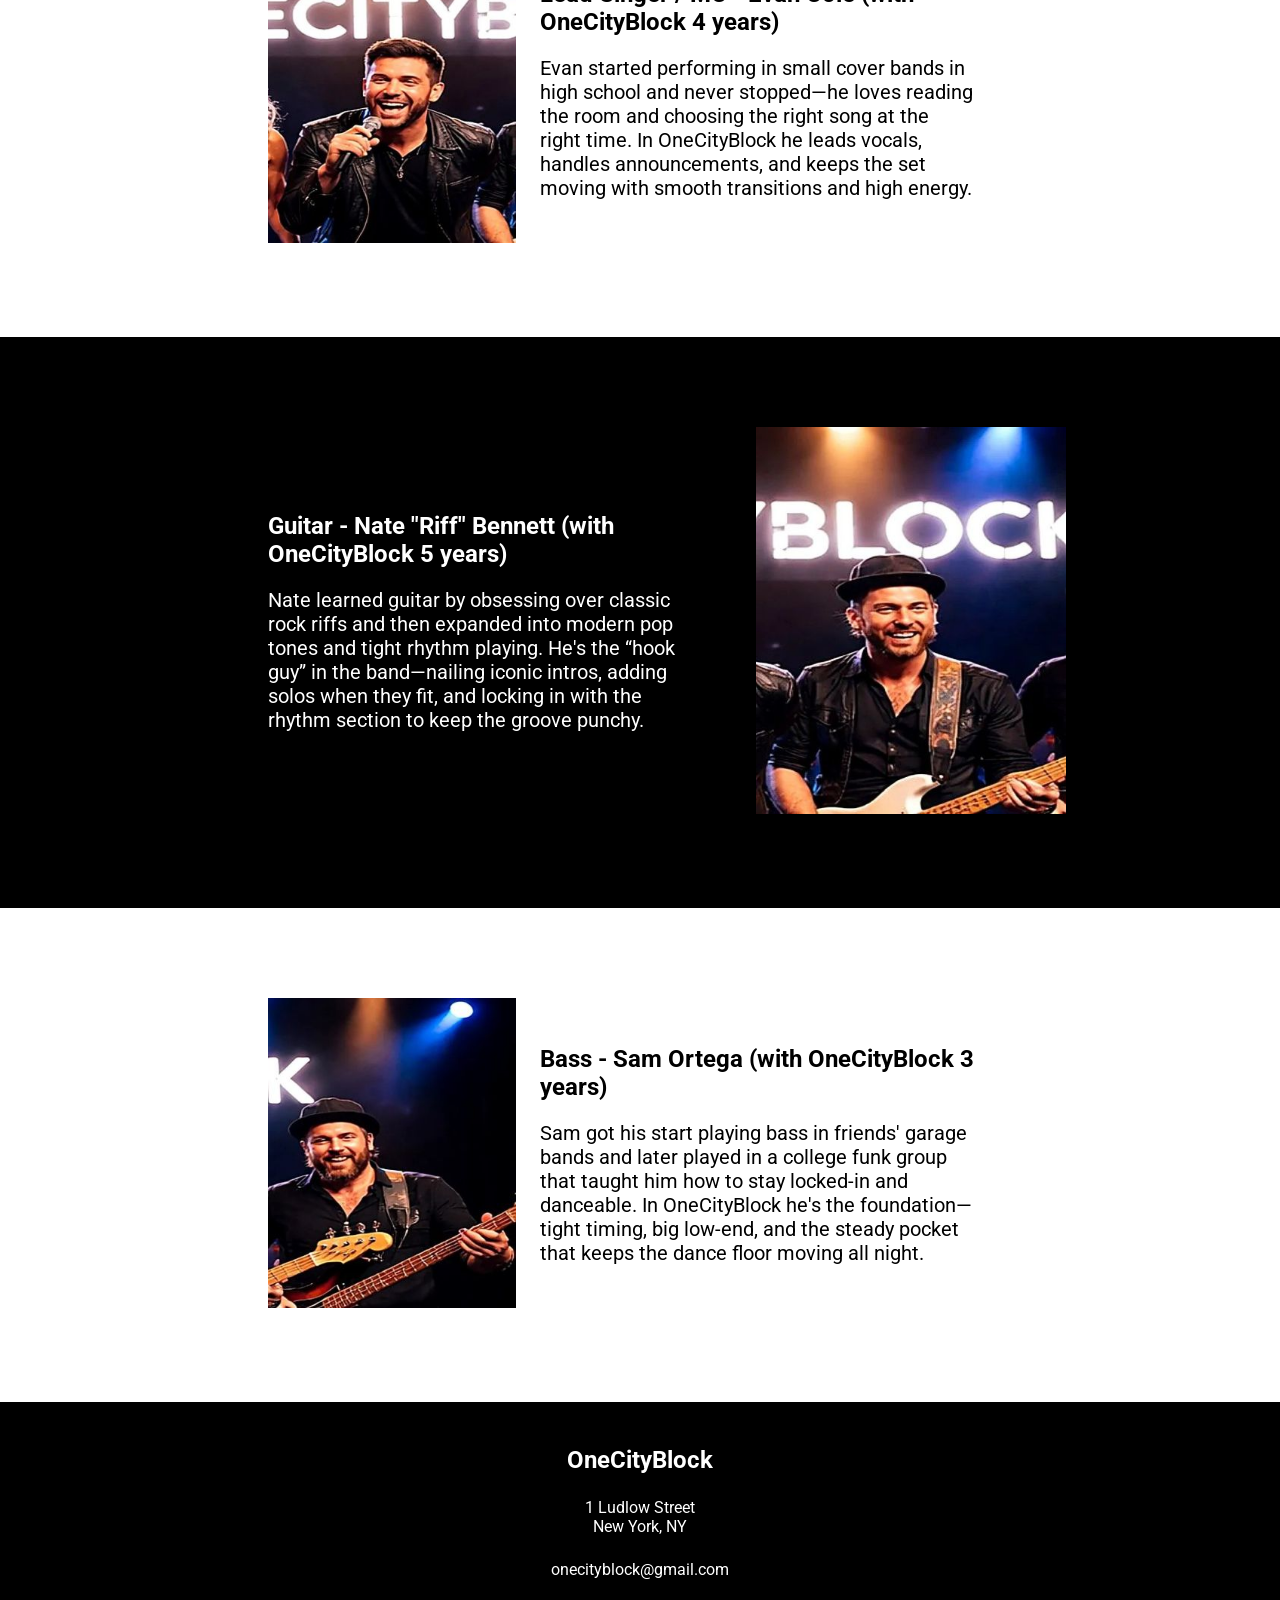
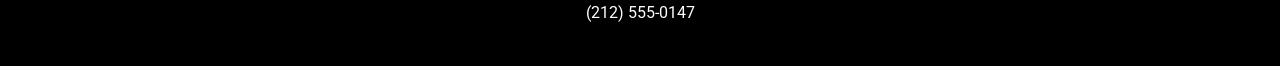
==== commit 547c3bef: "Add files via upload" ====
--- a/about.html
+++ b/about.html
@@ -34,6 +34,21 @@
         /*Adjusts the size of the picture*/
         #bio_2 .pic img, #bio_4 .pic img{width: 100%; height: auto; max-height: 400px;}
 
+        /*Shrinks the font size and stacks the text below the images when 
+        the browser window is too small*/
+        @media(max-width:830px){
+            #bio_1, #bio_2, #bio_3, #bio_4, #bio_5 {display: block; padding: 40px 20px;}
+            #bio_1 .pic, #bio_2 .pic, #bio_3 .pic, #bio_4 .pic, #bio_5 .pic,
+            #bio_1 .bio, #bio_2 .bio, #bio_3 .bio, #bio_4 .bio, #bio_5 .bio{
+                width: 90%; display: block;}
+            #bio_wrap h2{font-size: 20px;}
+            #bio_wrap p{font-size: 15px;}
+            #bio_wrap .bio{text-align: center; width: 70%; margin: 0 auto;}
+            #bio_wrap .pic{width: 90%; margin: 0 auto; text-align: center;}
+            #bio_wrap img{display: block; margin: 0 auto; width: 70%; 
+                          max-width: 300px; height: auto;}
+        }
+
     </style>
     <meta charset="utf-8">
     <title>About Us</title>
@@ -51,7 +66,27 @@
                 <li><a href = 'contact.html'>Contact Us</a></li>
             </ul>
         </div>
-        <h1>Meet the Band</h1>
+
+        <div id="mobile_menu">
+            <div class="hamburger_icon">
+                <span></span>
+                <span></span>
+                <span></span>
+            </div>
+
+            <div id = "mobile_nav">
+                <ul>
+                    <li class = 'logo'><a href = 'home.html'>OneCityBlock</a></li>
+                    <li><a href = 'about.html'>About Us</a></li>
+                    <li><a href = 'setlist.html'>Setlist</a></li>
+                    <li><a href = 'packages.html'>Packages</a></li>
+                    <li><a href = 'review_faq.html'>Reviews and FAQs</a></li>
+                    <li><a href = 'contact.html'>Contact Us</a></li>
+                </ul>
+            </div>
+        </div>
+
+        <h1>About Us</h1>
 
         <div id="bio_wrap">
             <div id="bio_1">
--- a/styles.css
+++ b/styles.css
@@ -1,5 +1,7 @@
 @charset "utf-8";
 
+/*Black background for the nav bar/header with a fixed size to be used on all pages*/
+/*Formats the nav bar to be in a single horizontal line across the top of the page*/
 body{font-family: 'Roboto', sans-serif; margin: 0;}
 #nav {background-color: #000000; padding: 24px;}
 #nav ul{list-style: none; padding: 2px 10px;}
@@ -8,6 +10,27 @@
 #nav ul li a{color: #ffffff; text-decoration: none; padding:2px 10px}
 #nav ul li a:hover{text-decoration: underline;}
 #nav ul li.logo a:hover{text-decoration: none;}
+
+/*Creates a hamburger dropdown nav menu when the window size is small enough
+  to prevent the original nav bar from stacking on itself*/
+.hamburger_icon span{height: 3px; width: 40px; background-color: #ffffff; 
+                     display: block; margin-bottom: 7px;}
+#mobile_nav{display: none;}
+#mobile_menu{display: none;}
+@media(max-width: 830px){
+    #nav{display: none;}
+    #mobile_menu{display: block; position: relative; background-color:#000000;
+                padding: 24px 30px;}
+    #mobile_menu:hover #mobile_nav{display: block;}
+    #mobile_nav a{text-decoration: none;}
+    #mobile_nav a:hover{text-decoration: underline; background-color: #888787;}
+    #mobile_nav{position: absolute; left: 10px; top: 100%; background-color: #ffffff;
+                width: 150px; padding: 12px 0;}
+    #mobile_nav ul{list-style: none; margin: 0; padding: 0;}
+    #mobile_nav ul li a{display: block; padding: 10px 16px; color: #000000; text-decoration: none;}
+}
+
+
 
 /*Background for footer*/
 #footer{background-color: #000000; color: #ffffff; padding: 20px 20px;
